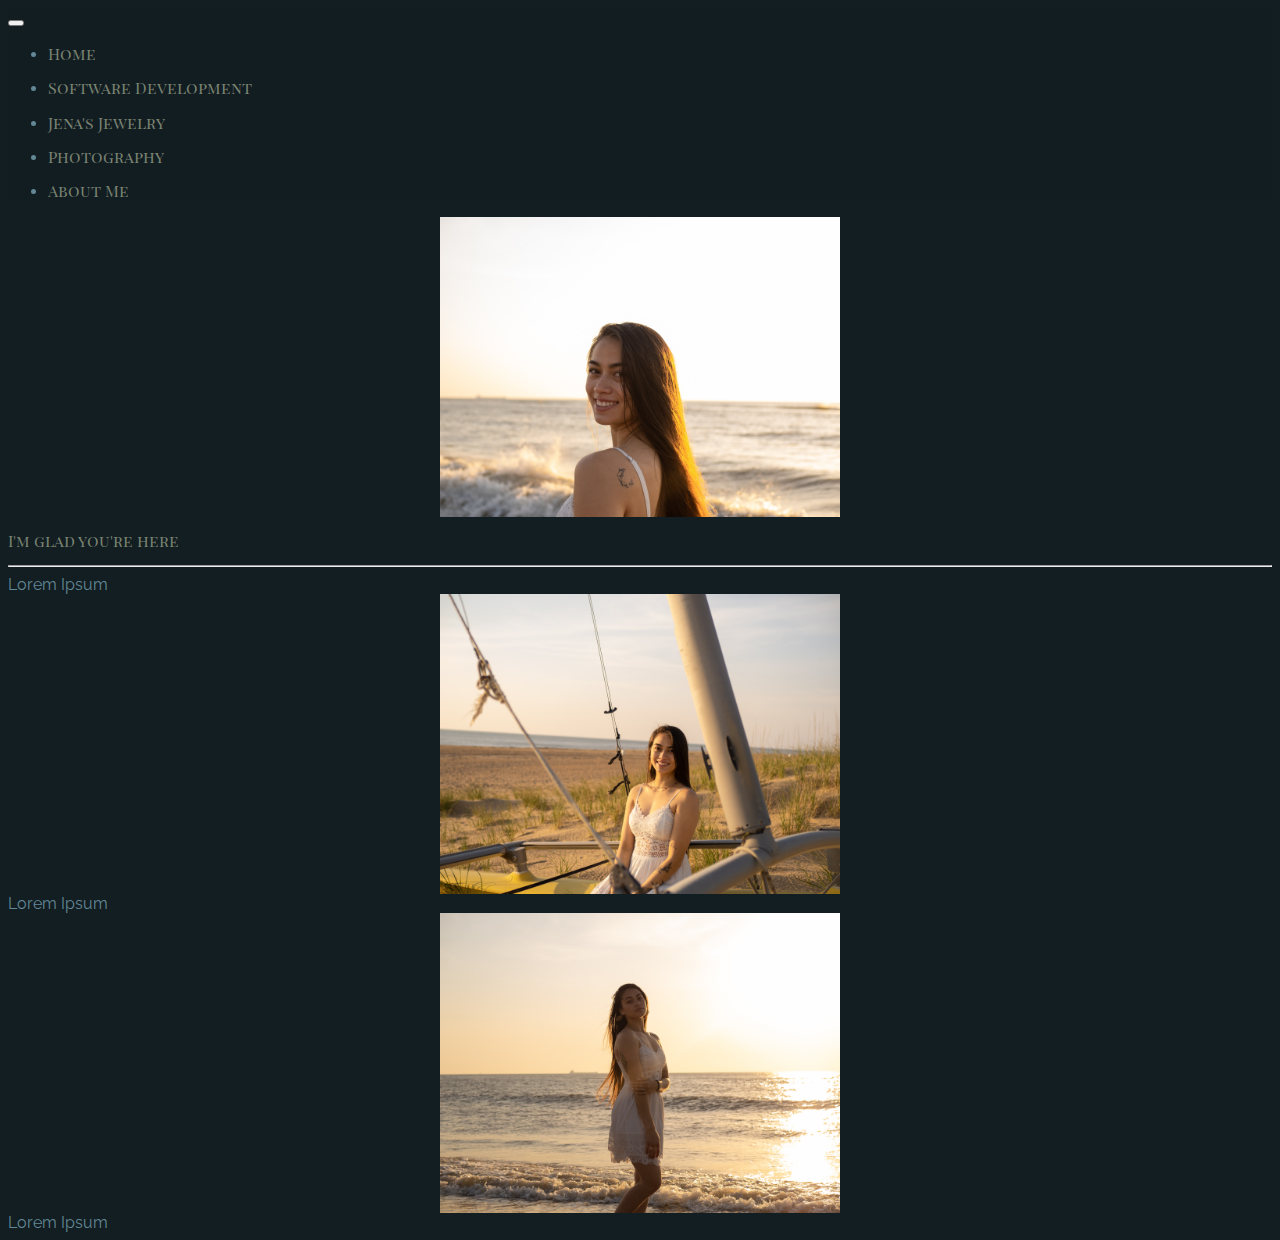
==== about.html @ 1d697b53 "Added Photography page and about me" ====
<!DOCTYPE html>
<html>
    <head>
        <meta charset="UTF-8">
        <meta name="viewport" content="width=device-width, initial-scale=1.0" />
        <title>Home</title>
        <link href="https://fonts.googleapis.com/css?family=Lato:300,400,600,700,800" rel="stylesheet">
        <link href="https://fonts.googleapis.com/css?family=Playfair+Display+SC:400" rel="stylesheet">        
        <link href="https://fonts.googleapis.com/css?family=Raleway:400" rel="stylesheet"> 
        <link href="https://cdn.jsdelivr.net/npm/bootstrap@5.2.0/dist/css/bootstrap.min.css" rel="stylesheet" integrity="sha384-gH2yIJqKdNHPEq0n4Mqa/HGKIhSkIHeL5AyhkYV8i59U5AR6csBvApHHNl/vI1Bx" crossorigin="anonymous">
        <link rel="stylesheet" href="site.css"></style>     
    </head>

    <body>      
      
      <nav class="navbar navbar-expand-lg sticky-top">
        <div class="container-fluid">
          <button class="navbar-toggler" type="button" data-bs-toggle="collapse" data-bs-target="#navbarTogglerDemo01" aria-controls="navbarTogglerDemo01" aria-expanded="false" aria-label="Toggle navigation">
            <span class="navbar-toggler-icon"></span>
          </button>
          <div class="collapse navbar-collapse" id="navbarTogglerDemo01">
            <ul class="navbar-nav me-auto mb-2 mb-lg-0">
              <li class="nav-item">
                <a class="nav-link active" aria-current="page" href="index.html"><h2>Home</h2></a>
              </li>
              <li class="nav-item">
                <a class="nav-link" href="software.html"><h2>Software Development</h2></a>
              </li>
              <li class="nav-item">
                <a class="nav-link" href="jewelry.html"><h2>Jena's Jewelry</h2></a>
              </li>
              <li class="nav-item">
                <a class="nav-link" href="photography.html"><h2>Photography</h2></a>
              </li>
              <li class="nav-item">
                <a class="nav-link" href="about.html"><h2>About Me</h2></a>
              </li>
            </ul>           
          </div>
        </div>
      </nav>

      <div class="row">
        <div class="col-12 col-md-6">
            <div class="self1"></div>
        </div>
        <div class="col-12 col-md-6">
          <h2>I'm glad you're here</h2>
          <hr/>
          Lorem Ipsum
        </div>
      </div>
      <div class="row">
        <div class="col-12 col-md-6">
            <div class="self2"></div>
        </div>
        <div class="col-12 col-md-6">
          Lorem Ipsum
        </div>
      </div>
      <div class="row">
        <div class="col-12 col-md-6">
            <div class="self3"></div>
        </div>
        <div class="col-12 col-md-6">
          Lorem Ipsum
        </div>
      </div>

      <script src="https://code.jquery.com/jquery-3.6.1.min.js" integrity="sha256-o88AwQnZB+VDvE9tvIXrMQaPlFFSUTR+nldQm1LuPXQ="
        crossorigin="anonymous"></script>
      <script>
        $(window).on('load', function () {
          $('#loading').hide();
        }) 
      </script>
    </body>
    <script src="https://cdn.jsdelivr.net/npm/bootstrap@5.2.0/dist/js/bootstrap.bundle.min.js" integrity="sha384-A3rJD856KowSb7dwlZdYEkO39Gagi7vIsF0jrRAoQmDKKtQBHUuLZ9AsSv4jD4Xa" crossorigin="anonymous"></script>
</html>
---- site.css ----
body {
    font-family: "Raleway", sans-serif;
    background-color: #121e22;
    color: #628795;
}
.banner h1 {
    font-family: "Playfair Display SC", "Georgia", serif;
    font-size: 80px;
    font-weight: normal;
    color: #AA6728;
}

h1 {
  font-family: "Playfair Display SC", "Georgia", serif;
  font-size: 3rem;
  font-weight: normal;
  color: #AA6728;
}

h2 {
    font-family: "Playfair Display SC", "Georgia", serif;
    font-size: 1rem;
    font-weight: normal;
    color: rgba(123, 132, 114);
}

h3 {
    font-family: "Playfair Display SC", "Georgia", serif;
    font-size: 2rem;
    font-weight: normal;
    color: rgba(123, 132, 114);
}

a {
    color: rgba(123, 132, 114, 0.5);
    text-decoration: none;
}
    a:hover {
        color: #628795;
    }

.navbar {
    background-color: #121e2250;
    border-bottom: white;
    --bs-navbar-toggler-border-color: rgba(0, 0, 0, 0);
    /*--bs-navbar-toggler-icon-bg: ;*/
    /*rgba(123, 132, 114, 0.5);*/
}

.nav {
    background-color: transparent;
}

.navbar-toggler.collapsed .navbar-toggler-icon{
    background-image: url("images/menu.svg");
}

.navbar-toggler .navbar-toggler-icon{
    background-image: url("images/close.svg");
}

.navbar-toggler-icon{
    background-image: url("images/menu.svg");
}

.banner {
    background-image: url("images/jena2.jpg");
    background-position: center center;
    background-repeat: no-repeat;
    background-origin: cover;
    height: 100vh;
    position: relative;
}

.banner-box{
    color: white;
    background-color:rgba(123, 132, 114, 0.5);
    font-family: "Raleway", sans-serif;
    text-transform: uppercase;
    font-weight: bold;
    font-size: 1rem;
    height: 200px;
    width: 600px;
}

.banner-text {
    margin: 20px;
}

#loading {
    position: fixed;
    display: flex;
    justify-content: center;
    align-items: center;
    width: 100%;
    height: 100%;
    top: 0;
    left: 0;
    opacity: 0.7;
    background-color: #fff;
    z-index: 99;
  }
  
  #loading-image {
    z-index: 100;
  }

  .gallery-photo {
    background-color: #FFF;
    background-position: center center;
    background-repeat: no-repeat;
    background-origin: cover;
    height: 500px;
    width: 500px;
  }

  .photo1 {
    background-image: url("images/photos/lizzie2.jpg");
    background-position: center center;
    background-repeat: no-repeat;
    background-size: contain;
    height: 300px;
    width: 100%;
  }
  .photo2 {
    background-image: url("images/photos/lizzie1.jpg");
    background-position: center center;
    background-repeat: no-repeat;
    background-size: contain;
    height: 300px;
    width: 100%;
  }
  .photo3 {
    background-image: url("images/photos/lizzie3.jpg");
    background-position: center center;
    background-repeat: no-repeat;
    background-size: contain;
    height: 300px;
    width: 100%;
  }
  .photo4 {
    background-image: url("images/photos/lizzie4.jpg");
    background-position: center center;
    background-repeat: no-repeat;
    background-size: contain;
    height: 300px;
    width: 100%;
  }
  .photo5 {
    background-image: url("images/photos/lizzie7.jpg");
    background-position: center center;
    background-repeat: no-repeat;
    background-size: contain;
    height: 300px;
    width: 100%;
  }
  .photo6 {
    background-image: url("images/photos/lizzie6.jpg");
    background-position: center center;
    background-repeat: no-repeat;
    background-size: contain;
    height: 300px;
    width: 100%;
  }
  .prod1 {
    background-image: url("images/photos/prod1.jpg");
    background-position: center center;
    background-repeat: no-repeat;
    background-size: contain;
    height: 300px;
    width: 100%;
  }
  .prod2 {
    background-image: url("images/photos/prod2.jpg");
    background-position: center center;
    background-repeat: no-repeat;
    background-size: contain;
    height: 300px;
    width: 100%;
  }
  .prod3 {
    background-image: url("images/photos/prod3.jpg");
    background-position: center center;
    background-repeat: no-repeat;
    background-size: contain;
    height: 300px;
    width: 100%;
  }
  .prod4 {
    background-image: url("images/photos/prod4.jpg");
    background-position: center center;
    background-repeat: no-repeat;
    background-size: contain;
    height: 300px;
    width: 100%;
  }
  .prod5 {
    background-image: url("images/photos/prod5.jpg");
    background-position: center center;
    background-repeat: no-repeat;
    background-size: contain;
    height: 300px;
    width: 100%;
  }
  .prod6 {
    background-image: url("images/photos/prod6.jpg");
    background-position: center center;
    background-repeat: no-repeat;
    background-size: contain;
    height: 300px;
    width: 100%;
  }
  .prom1 {
    background-image: url("images/photos/prom1.jpg");
    background-position: center center;
    background-repeat: no-repeat;
    background-size: contain;
    height: 300px;
    width: 100%;
  }
  .prom2 {
    background-image: url("images/photos/prom2.jpg");
    background-position: center center;
    background-repeat: no-repeat;
    background-size: contain;
    height: 300px;
    width: 100%;
  }
  .prom3 {
    background-image: url("images/photos/prom3.jpg");
    background-position: center center;
    background-repeat: no-repeat;
    background-size: contain;
    height: 300px;
    width: 100%;
  }
  .prom4 {
    background-image: url("images/photos/prom4.jpg");
    background-position: center center;
    background-repeat: no-repeat;
    background-size: contain;
    height: 300px;
    width: 100%;
  }
  .prom5 {
    background-image: url("images/photos/prom5.jpg");
    background-position: center center;
    background-repeat: no-repeat;
    background-size: contain;
    height: 300px;
    width: 100%;
  }
  .prom6 {
    background-image: url("images/photos/prom6.jpg");
    background-position: center center;
    background-repeat: no-repeat;
    background-size: contain;
    height: 300px;
    width: 100%;
  }
  .wed1 {
    background-image: url("images/photos/wed1.jpg");
    background-position: center center;
    background-repeat: no-repeat;
    background-size: contain;
    height: 300px;
    width: 100%;
  }
  .wed2 {
    background-image: url("images/photos/wed2.jpg");
    background-position: center center;
    background-repeat: no-repeat;
    background-size: contain;
    height: 300px;
    width: 100%;
  }
  .wed3 {
    background-image: url("images/photos/wed3.jpg");
    background-position: center center;
    background-repeat: no-repeat;
    background-size: contain;
    height: 300px;
    width: 100%;
  }
  .wed4 {
    background-image: url("images/photos/wed4.jpg");
    background-position: center center;
    background-repeat: no-repeat;
    background-size: contain;
    height: 300px;
    width: 100%;
  }
  .wed5 {
    background-image: url("images/photos/wed5.jpg");
    background-position: center center;
    background-repeat: no-repeat;
    background-size: contain;
    height: 300px;
    width: 100%;
  }
  .wed6 {
    background-image: url("images/photos/wed6.jpg");
    background-position: center center;
    background-repeat: no-repeat;
    background-size: contain;
    height: 300px;
    width: 100%;
  }
  .jewel1 {
    background-image: url("images/jewel1.jpg");
    background-position: center center;
    background-repeat: no-repeat;
    background-size: contain;
    height: 300px;
    width: 100%;
  }
  .jewel2 {
    background-image: url("images/jewel2.jpg");
    background-position: center center;
    background-repeat: no-repeat;
    background-size: contain;
    height: 300px;
    width: 100%;
  }
  .jewel3 {
    background-image: url("images/jewel3.jpg");
    background-position: center center;
    background-repeat: no-repeat;
    background-size: contain;
    height: 300px;
    width: 100%;
  }
  .jewel4 {
    background-image: url("images/jewel4.jpg");
    background-position: center center;
    background-repeat: no-repeat;
    background-size: contain;
    height: 300px;
    width: 100%;
  }
  .jewel5 {
    background-image: url("images/jewel5.jpg");
    background-position: center center;
    background-repeat: no-repeat;
    background-size: contain;
    height: 300px;
    width: 100%;
  }
  .jewel6 {
    background-image: url("images/jewel6.jpg");
    background-position: center center;
    background-repeat: no-repeat;
    background-size: contain;
    height: 300px;
    width: 100%;
  }
  .jewel7 {
    background-image: url("images/jewel7.jpg");
    background-position: center center;
    background-repeat: no-repeat;
    background-size: contain;
    height: 300px;
    width: 100%;
  }
  .jewel8 {
    background-image: url("images/jewel8.jpg");
    background-position: center center;
    background-repeat: no-repeat;
    background-size: contain;
    height: 300px;
    width: 100%;
  }
  .self1 {
    background-image: url("images/self1.jpg");
    background-position: center center;
    background-repeat: no-repeat;
    background-size: contain;
    height: 300px;
    width: 100%;
  }
  .self2 {
    background-image: url("images/self2.jpg");
    background-position: center center;
    background-repeat: no-repeat;
    background-size: contain;
    height: 300px;
    width: 100%;
  }
  .self3 {
    background-image: url("images/self3.jpg");
    background-position: center center;
    background-repeat: no-repeat;
    background-size: contain;
    height: 300px;
    width: 100%;
  }
  .btn-banner:hover {
    background-color: #00000005;
    opacity: 0.5;
  }

  .btn-banner:hover h3{
    color: white;
    opacity: 1;
  }
  

  .banner-photo1 {
    background-image: url("images/photos/beach-banner.jpg");
    background-position: center center;
    background-repeat: no-repeat;
    background-size: cover;
    height: 500px;
    width: 100vw;
    position: relative;
    opacity: 0.75;
  }
  .banner-photo2 {
    background-image: url("images/photos/barista.jpg");
    background-position: center center;
    background-repeat: no-repeat;
    background-size: cover;
    height: 500px;
    width: 100vw;
    position: relative;
    opacity: 0.75;
  }
  .banner-photo3 {
    background-image: url("images/photos/banner-prom.jpg");
    background-position: center center;
    background-repeat: no-repeat;
    background-size: cover;
    height: 500px;
    width: 100vw;
    position: relative;
    opacity: 0.75;
  }
  .banner-photo4 {
    background-image: url("images/photos/wedding-banner.jpg");
    background-position: center center;
    background-repeat: no-repeat;
    background-size: cover;
    height: 500px;
    width: 100vw;
    position: relative;
    opacity: 0.75;
  }
  .jewelry-banner {
    background-image: url("images/jewelry-banner.jpg");
    background-position: center center;
    background-repeat: no-repeat;
    background-size: cover;
    height: 500px;
    width: 100vw;
    position: relative;
    opacity: 0.75;
  }

@media (max-width: 600px) {

    h1 {
        font-size: 40px;
    }

    .banner-box{
        color: white;
        background-color:rgba(123, 132, 114, 0.5);
        font-family: "Raleway", sans-serif;
        text-transform: uppercase;
        font-weight: bold;
        font-size: 1rem;
        height: 40vh;
        width: 100vw;
    }
    .banner-text{
        margin: 5px;
    }

    .banner{
        background-position: center bottom;
    }

    body {
        background-color: #121e22;
    }
}
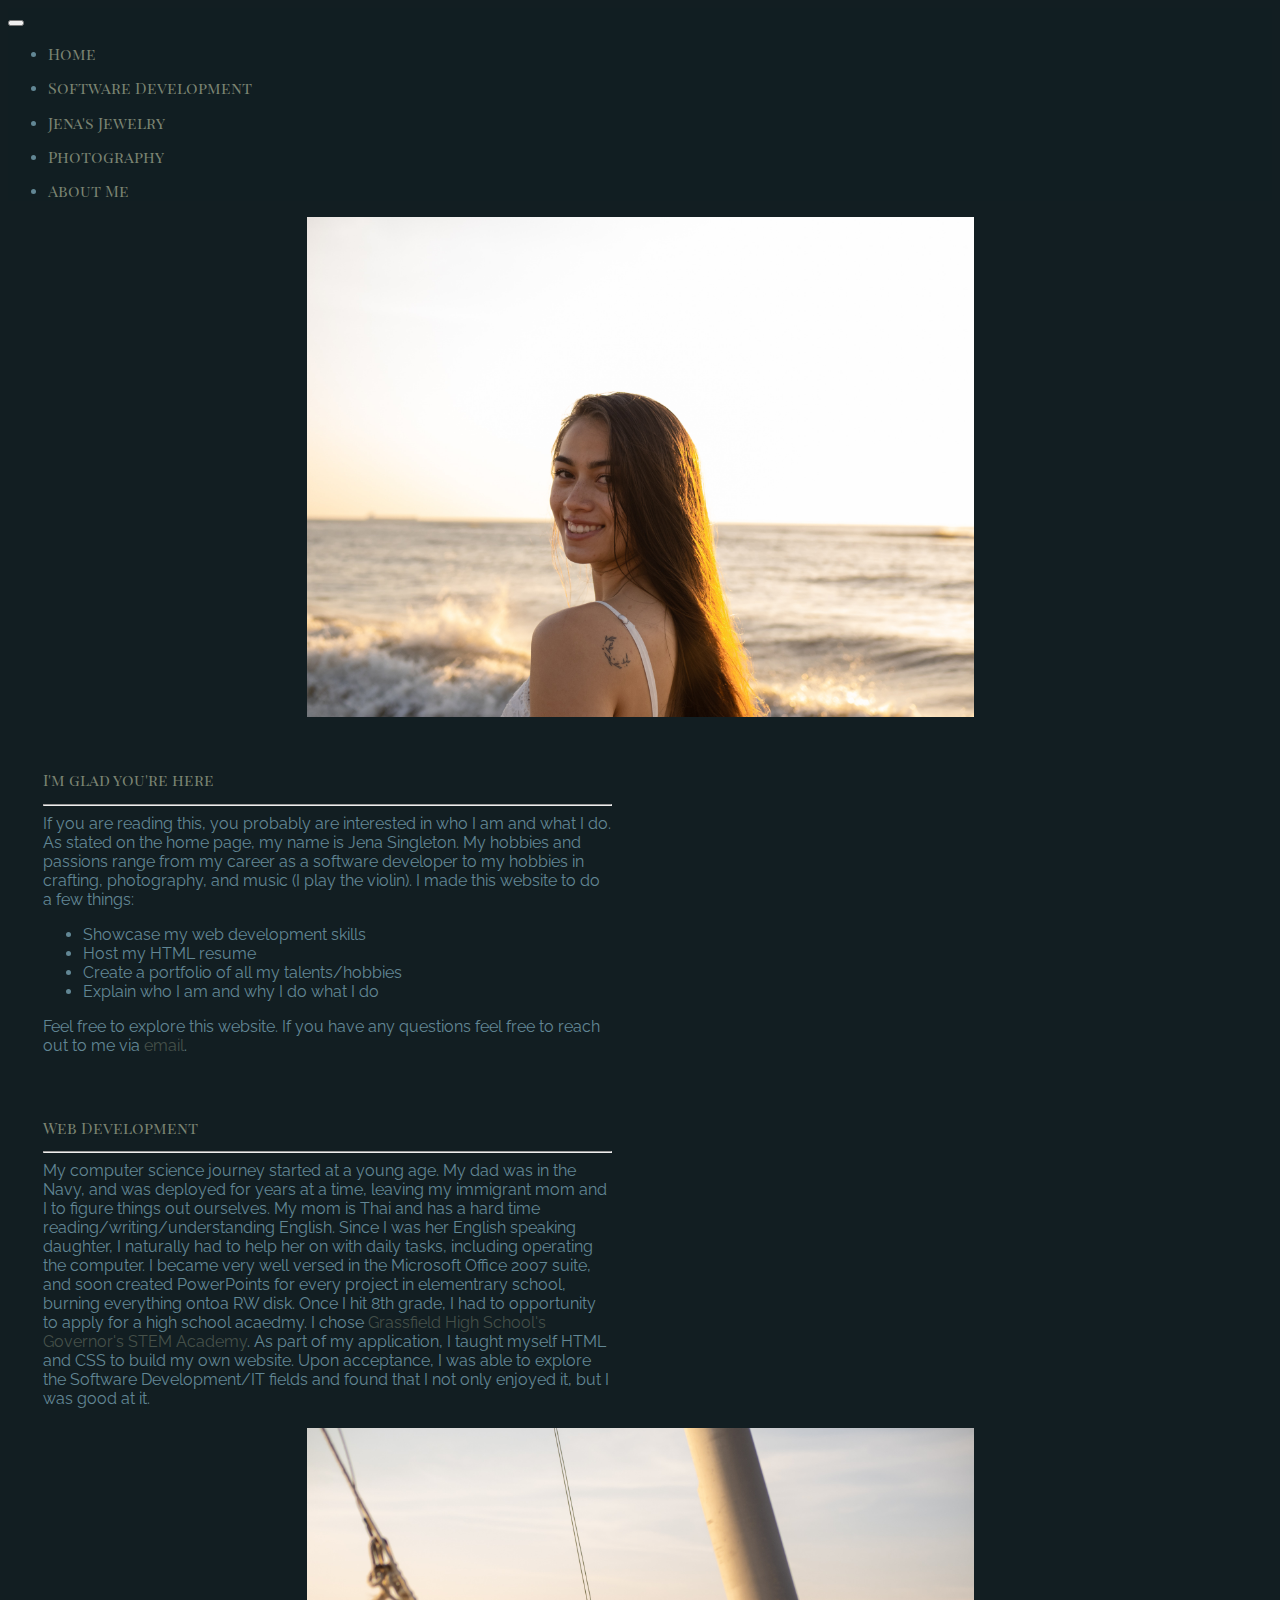
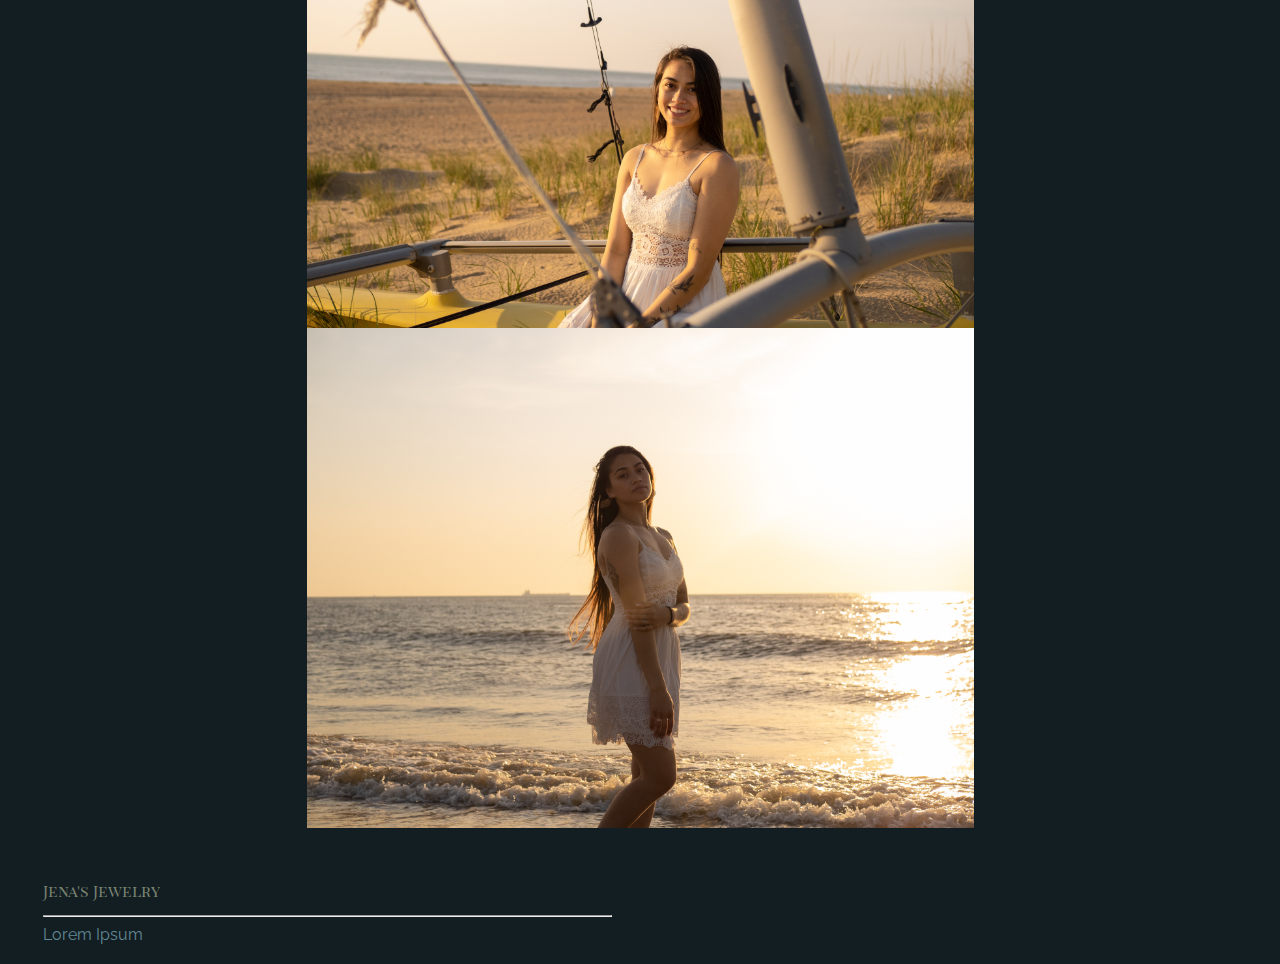
==== commit 4b912655: "Added About Me Content" ====
--- a/about.html
+++ b/about.html
@@ -40,33 +40,65 @@
         </div>
       </nav>
 
-      <div class="row">
-        <div class="col-12 col-md-6">
-            <div class="self1"></div>
+      <div class="container-fluid">
+        <div class="row">
+          <div class="col-12 col-md-6">
+              <div class="self1"></div>
+          </div>
+          <div class="col-12 col-md-6 about-text">
+            <br/>
+            <h2>I'm glad you're here</h2>
+            <hr/>
+            If you are reading this, you probably are interested in who I am and what I do. As stated on the home page,
+            my name is Jena Singleton. My hobbies and passions range from my career as a software developer to my hobbies in crafting,
+            photography, and music (I play the violin). I made this website to do a few things:
+              <ul>
+                <li>
+                  Showcase my web development skills
+                </li>
+                <li>
+                  Host my HTML resume
+                </li>
+                <li>
+                  Create a portfolio of all my talents/hobbies
+                </li>
+                <li>
+                  Explain who I am and why I do what I do
+                </li>
+              </ul>
+            Feel free to explore this website. If you have any questions feel free to reach out to me via 
+            <a href="mailto:jenaaesingleton@gmail.com">email</a>.
+          </div>
         </div>
-        <div class="col-12 col-md-6">
-          <h2>I'm glad you're here</h2>
-          <hr/>
-          Lorem Ipsum
+        <div class="row">
+          <div class="col-12 col-md-6 about-text">
+            <br/>
+            <h2>Web Development</h2>
+            <hr/>
+            My computer science journey started at a young age. My dad was in the Navy, and was deployed for years at a time, 
+            leaving my immigrant mom and I to figure things out ourselves. My mom is Thai and has a hard time reading/writing/understanding English.
+            Since I was her English speaking daughter, I naturally had to help her on with daily tasks, including operating the computer. I became very well versed in the Microsoft Office 
+            2007 suite, and soon created PowerPoints for every project in elementrary school, burning everything ontoa RW disk. Once I hit 8th grade,
+            I had to opportunity to apply for a high school acaedmy. I chose <a target="_blank" href="https://cpschools.com/gfh/stem-academy/">Grassfield High School's Governor's STEM Academy</a>. 
+            As part of my application, I taught myself HTML and CSS to build my own website. Upon acceptance, I was able to explore the Software Development/IT fields and found
+            that I not only enjoyed it, but I was good at it. 
+          </div>
+          <div class="col-12 col-md-6">
+            <div class="self2"></div>
+          </div>
+        </div>
+        <div class="row">
+          <div class="col-12 col-md-6">
+              <div class="self3"></div>
+          </div>
+          <div class="col-12 col-md-6 about-text">
+            <br/>
+            <h2>Jena's Jewelry</h2>
+            <hr/>
+            Lorem Ipsum
+          </div>
         </div>
       </div>
-      <div class="row">
-        <div class="col-12 col-md-6">
-            <div class="self2"></div>
-        </div>
-        <div class="col-12 col-md-6">
-          Lorem Ipsum
-        </div>
-      </div>
-      <div class="row">
-        <div class="col-12 col-md-6">
-            <div class="self3"></div>
-        </div>
-        <div class="col-12 col-md-6">
-          Lorem Ipsum
-        </div>
-      </div>
-
       <script src="https://code.jquery.com/jquery-3.6.1.min.js" integrity="sha256-o88AwQnZB+VDvE9tvIXrMQaPlFFSUTR+nldQm1LuPXQ="
         crossorigin="anonymous"></script>
       <script>
--- a/site.css
+++ b/site.css
@@ -40,7 +40,7 @@
     }
 
 .navbar {
-    background-color: #121e2250;
+    background-color: #121e2275;
     border-bottom: white;
     --bs-navbar-toggler-border-color: rgba(0, 0, 0, 0);
     /*--bs-navbar-toggler-icon-bg: ;*/
@@ -74,7 +74,7 @@
 
 .banner-box{
     color: white;
-    background-color:rgba(123, 132, 114, 0.5);
+    background-color:rgba(123, 132, 114, 0.75);
     font-family: "Raleway", sans-serif;
     text-transform: uppercase;
     font-weight: bold;
@@ -87,6 +87,11 @@
     margin: 20px;
 }
 
+.photo-text {
+  font-size: 3rem;
+  color: white;
+}
+
 #loading {
     position: fixed;
     display: flex;
@@ -375,7 +380,7 @@
     background-position: center center;
     background-repeat: no-repeat;
     background-size: contain;
-    height: 300px;
+    height: 500px;
     width: 100%;
   }
   .self2 {
@@ -383,7 +388,7 @@
     background-position: center center;
     background-repeat: no-repeat;
     background-size: contain;
-    height: 300px;
+    height: 500px;
     width: 100%;
   }
   .self3 {
@@ -391,18 +396,23 @@
     background-position: center center;
     background-repeat: no-repeat;
     background-size: contain;
-    height: 300px;
+    height: 500px;
     width: 100%;
   }
   .btn-banner:hover {
     background-color: #00000005;
-    opacity: 0.5;
+    opacity: 0.25;
   }
 
   .btn-banner:hover h3{
     color: white;
     opacity: 1;
   }
+
+  .btn-banner h3{
+    color: white;
+    opacity: 1;
+  }
   
 
   .banner-photo1 {
@@ -413,7 +423,7 @@
     height: 500px;
     width: 100vw;
     position: relative;
-    opacity: 0.75;
+    opacity: 0.60;
   }
   .banner-photo2 {
     background-image: url("images/photos/barista.jpg");
@@ -423,7 +433,7 @@
     height: 500px;
     width: 100vw;
     position: relative;
-    opacity: 0.75;
+    opacity: 0.60;
   }
   .banner-photo3 {
     background-image: url("images/photos/banner-prom.jpg");
@@ -433,7 +443,7 @@
     height: 500px;
     width: 100vw;
     position: relative;
-    opacity: 0.75;
+    opacity: 0.60;
   }
   .banner-photo4 {
     background-image: url("images/photos/wedding-banner.jpg");
@@ -443,7 +453,7 @@
     height: 500px;
     width: 100vw;
     position: relative;
-    opacity: 0.75;
+    opacity: 0.60;
   }
   .jewelry-banner {
     background-image: url("images/jewelry-banner.jpg");
@@ -453,7 +463,13 @@
     height: 500px;
     width: 100vw;
     position: relative;
-    opacity: 0.75;
+    opacity: 0.60;
+  }
+
+  .about-text {
+    width: 45%;
+    padding: 10px 15px 10px 15px;
+    margin: 10px 20px 10px 20px;
   }
 
 @media (max-width: 600px) {
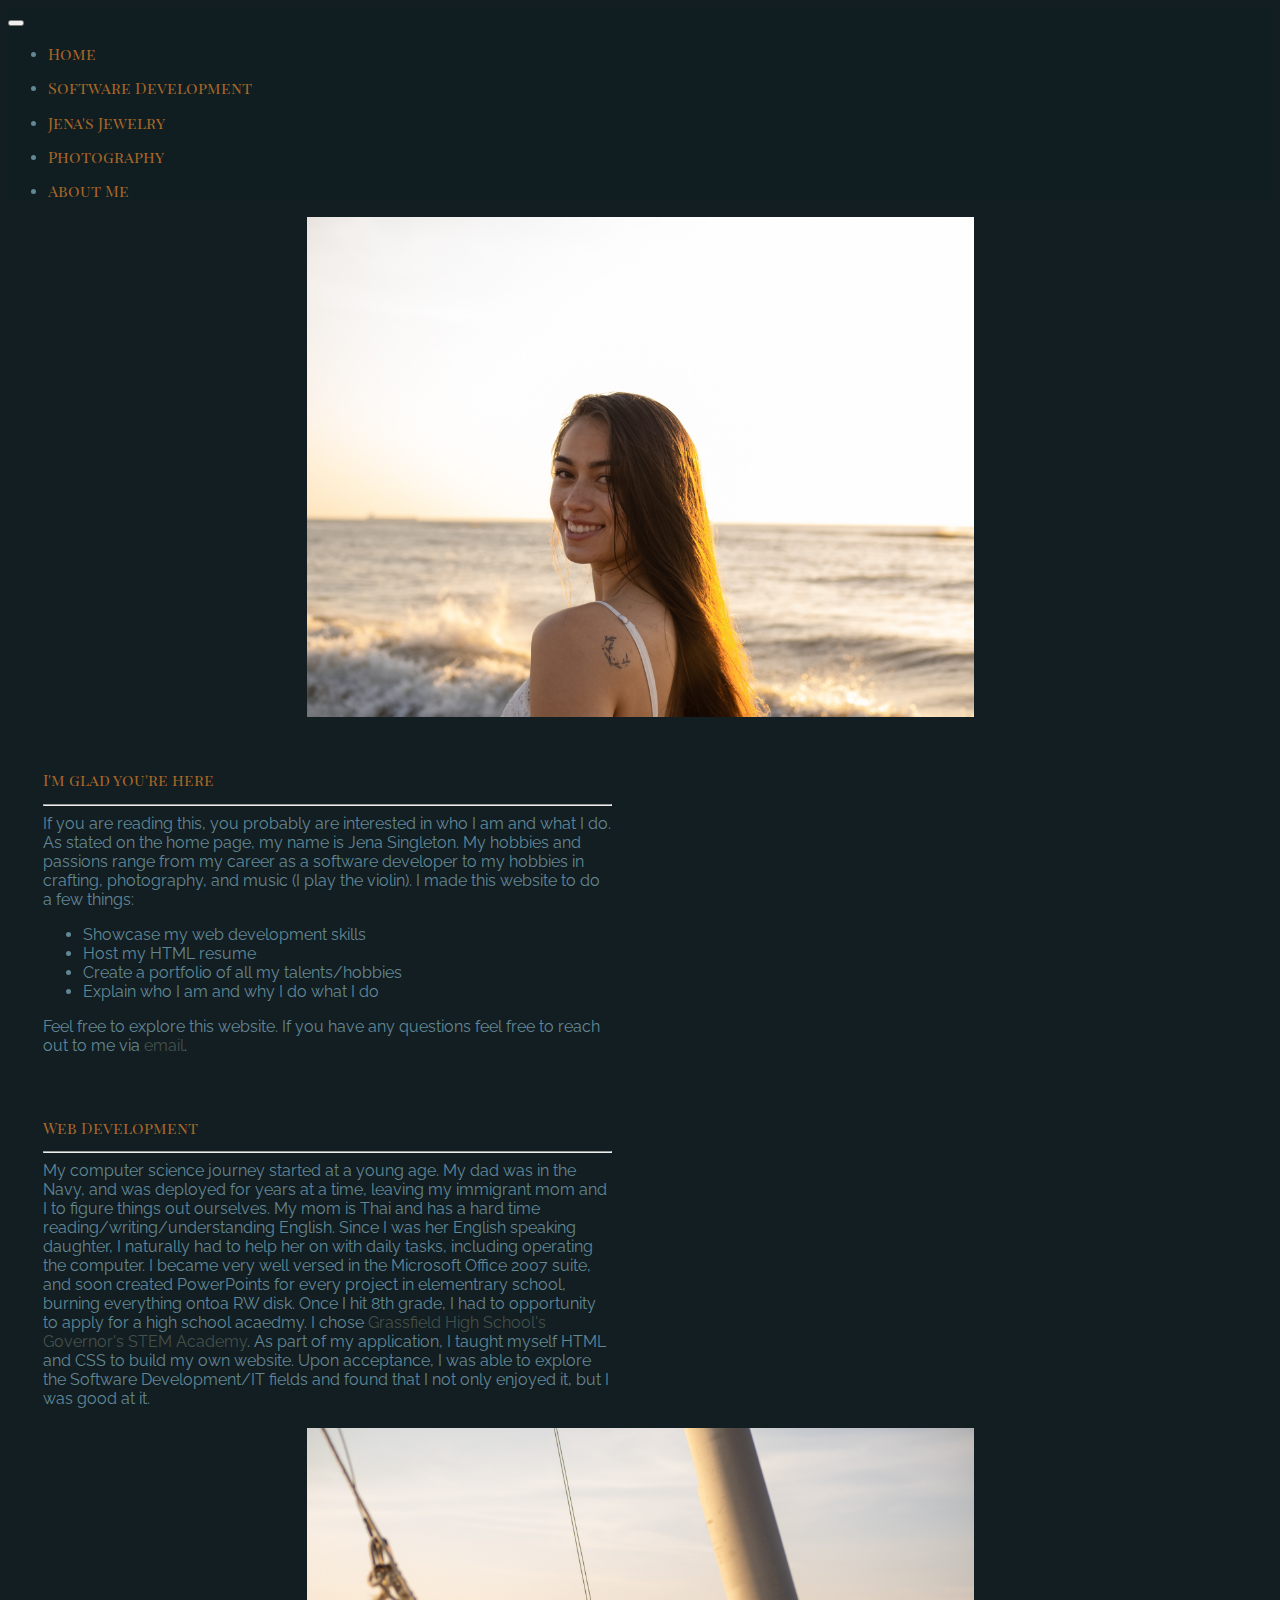
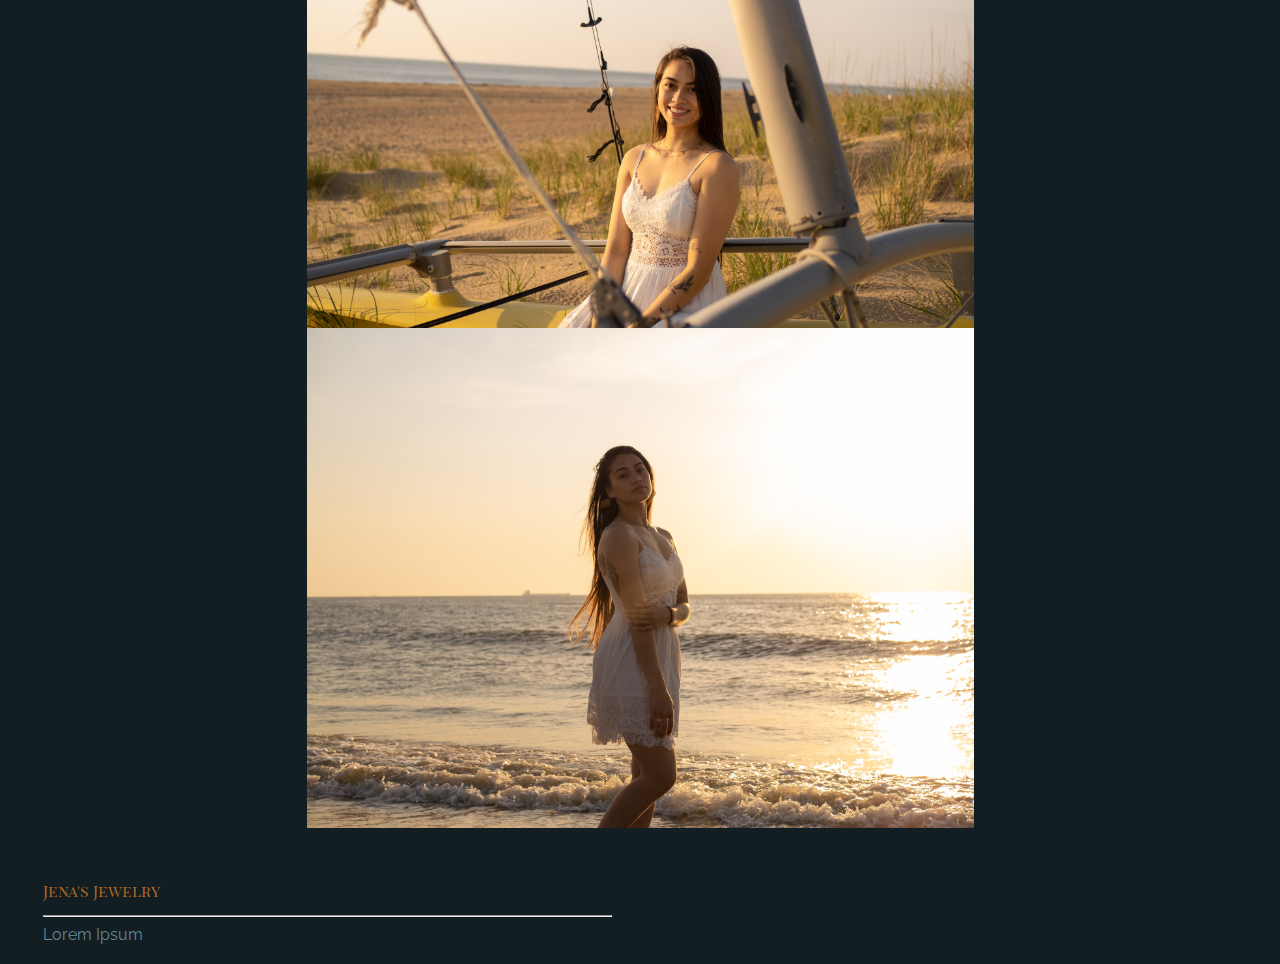
==== commit 5f49b920: "Stable Release" ====
--- a/about.html
+++ b/about.html
@@ -8,7 +8,15 @@
         <link href="https://fonts.googleapis.com/css?family=Playfair+Display+SC:400" rel="stylesheet">        
         <link href="https://fonts.googleapis.com/css?family=Raleway:400" rel="stylesheet"> 
         <link href="https://cdn.jsdelivr.net/npm/bootstrap@5.2.0/dist/css/bootstrap.min.css" rel="stylesheet" integrity="sha384-gH2yIJqKdNHPEq0n4Mqa/HGKIhSkIHeL5AyhkYV8i59U5AR6csBvApHHNl/vI1Bx" crossorigin="anonymous">
-        <link rel="stylesheet" href="site.css"></style>     
+        <link rel="stylesheet" href="site.css"></style>    
+        
+        <link rel="apple-touch-icon" sizes="180x180" href="favicon/apple-touch-icon.png">
+        <link rel="icon" type="image/png" sizes="32x32" href="favicon/favicon-32x32.png">
+        <link rel="icon" type="image/png" sizes="16x16" href="favicon/favicon-16x16.png">
+        <link rel="manifest" href="favicon/site.webmanifest">
+        <link rel="mask-icon" href="favicon/safari-pinned-tab.svg" color="#5bbad5">
+        <meta name="msapplication-TileColor" content="#2b5797">
+        <meta name="theme-color" content="#000000">
     </head>
 
     <body>      
--- a/site.css
+++ b/site.css
@@ -1,6 +1,6 @@
 body {
     font-family: "Raleway", sans-serif;
-    background-color: #121e22;
+    background-color: rgba(18,30,34,1);
     color: #628795;
 }
 .banner h1 {
@@ -21,7 +21,7 @@
     font-family: "Playfair Display SC", "Georgia", serif;
     font-size: 1rem;
     font-weight: normal;
-    color: rgba(123, 132, 114);
+    color: #AA6728
 }
 
 h3 {
@@ -40,7 +40,7 @@
     }
 
 .navbar {
-    background-color: #121e2275;
+    background-color: rgba(18,30,34,0.8);
     border-bottom: white;
     --bs-navbar-toggler-border-color: rgba(0, 0, 0, 0);
     /*--bs-navbar-toggler-icon-bg: ;*/
@@ -67,8 +67,9 @@
     background-image: url("images/jena2.jpg");
     background-position: center center;
     background-repeat: no-repeat;
-    background-origin: cover;
+    background-size: cover;
     height: 100vh;
+    width: 100vw;
     position: relative;
 }
 
@@ -447,6 +448,26 @@
   }
   .banner-photo4 {
     background-image: url("images/photos/wedding-banner.jpg");
+    background-position: center center;
+    background-repeat: no-repeat;
+    background-size: cover;
+    height: 500px;
+    width: 100vw;
+    position: relative;
+    opacity: 0.60;
+  }
+  .banner-photo5 {
+    background-image: url("images/photos/food-banner.jpg");
+    background-position: center center;
+    background-repeat: no-repeat;
+    background-size: cover;
+    height: 500px;
+    width: 100vw;
+    position: relative;
+    opacity: 0.60;
+  }
+  .banner-photo6 {
+    background-image: url("images/photos/nature-banner.jpg");
     background-position: center center;
     background-repeat: no-repeat;
     background-size: cover;
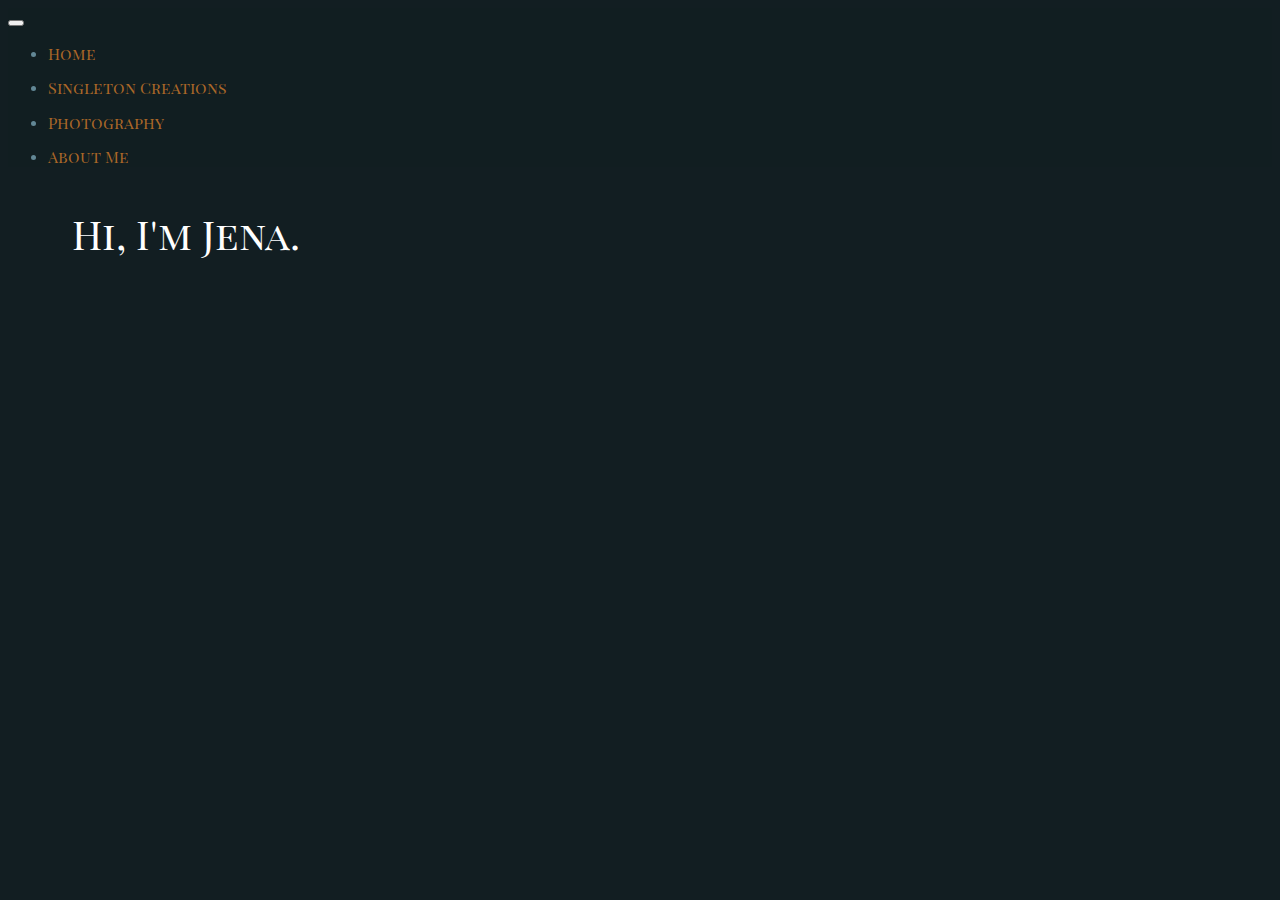
==== commit d4cfede0: "design update" ====
--- a/about.html
+++ b/about.html
@@ -32,10 +32,7 @@
                 <a class="nav-link active" aria-current="page" href="index.html"><h2>Home</h2></a>
               </li>
               <li class="nav-item">
-                <a class="nav-link" href="software.html"><h2>Software Development</h2></a>
-              </li>
-              <li class="nav-item">
-                <a class="nav-link" href="jewelry.html"><h2>Jena's Jewelry</h2></a>
+                <a class="nav-link" href="jewelry.html"><h2>Singleton Creations</h2></a>
               </li>
               <li class="nav-item">
                 <a class="nav-link" href="photography.html"><h2>Photography</h2></a>
@@ -48,65 +45,10 @@
         </div>
       </nav>
 
-      <div class="container-fluid">
-        <div class="row">
-          <div class="col-12 col-md-6">
-              <div class="self1"></div>
-          </div>
-          <div class="col-12 col-md-6 about-text">
-            <br/>
-            <h2>I'm glad you're here</h2>
-            <hr/>
-            If you are reading this, you probably are interested in who I am and what I do. As stated on the home page,
-            my name is Jena Singleton. My hobbies and passions range from my career as a software developer to my hobbies in crafting,
-            photography, and music (I play the violin). I made this website to do a few things:
-              <ul>
-                <li>
-                  Showcase my web development skills
-                </li>
-                <li>
-                  Host my HTML resume
-                </li>
-                <li>
-                  Create a portfolio of all my talents/hobbies
-                </li>
-                <li>
-                  Explain who I am and why I do what I do
-                </li>
-              </ul>
-            Feel free to explore this website. If you have any questions feel free to reach out to me via 
-            <a href="mailto:jenaaesingleton@gmail.com">email</a>.
-          </div>
-        </div>
-        <div class="row">
-          <div class="col-12 col-md-6 about-text">
-            <br/>
-            <h2>Web Development</h2>
-            <hr/>
-            My computer science journey started at a young age. My dad was in the Navy, and was deployed for years at a time, 
-            leaving my immigrant mom and I to figure things out ourselves. My mom is Thai and has a hard time reading/writing/understanding English.
-            Since I was her English speaking daughter, I naturally had to help her on with daily tasks, including operating the computer. I became very well versed in the Microsoft Office 
-            2007 suite, and soon created PowerPoints for every project in elementrary school, burning everything ontoa RW disk. Once I hit 8th grade,
-            I had to opportunity to apply for a high school acaedmy. I chose <a target="_blank" href="https://cpschools.com/gfh/stem-academy/">Grassfield High School's Governor's STEM Academy</a>. 
-            As part of my application, I taught myself HTML and CSS to build my own website. Upon acceptance, I was able to explore the Software Development/IT fields and found
-            that I not only enjoyed it, but I was good at it. 
-          </div>
-          <div class="col-12 col-md-6">
-            <div class="self2"></div>
-          </div>
-        </div>
-        <div class="row">
-          <div class="col-12 col-md-6">
-              <div class="self3"></div>
-          </div>
-          <div class="col-12 col-md-6 about-text">
-            <br/>
-            <h2>Jena's Jewelry</h2>
-            <hr/>
-            Lorem Ipsum
-          </div>
-        </div>
+      <div class="container">
+        <h3 class="text-center">Hi, I'm Jena.</h3>
       </div>
+      
       <script src="https://code.jquery.com/jquery-3.6.1.min.js" integrity="sha256-o88AwQnZB+VDvE9tvIXrMQaPlFFSUTR+nldQm1LuPXQ="
         crossorigin="anonymous"></script>
       <script>
--- a/site.css
+++ b/site.css
@@ -26,9 +26,24 @@
 
 h3 {
     font-family: "Playfair Display SC", "Georgia", serif;
-    font-size: 2rem;
+    font-size: 2.5rem;
     font-weight: normal;
-    color: rgba(123, 132, 114);
+    color: #fff;
+}
+
+h4 {
+  font-family: "Playfair Display SC", "Georgia", serif;
+  font-size: 2rem;
+  font-weight: normal;
+  color: rgba(123, 132, 114);
+}
+
+h5 {
+  font-family: "Roboto", sans-serif;
+  font-size: 1rem;
+  font-weight: 200;
+  color: #6b6b6b; 
+  padding: 0rem 4rem;
 }
 
 a {
@@ -38,6 +53,16 @@
     a:hover {
         color: #628795;
     }
+
+    a:hover > h5  {
+      color: #bdbdbd;
+    }
+
+
+.container {
+  padding: 0rem 4rem;
+  margin: 10px 0px; 
+}
 
 .navbar {
     background-color: rgba(18,30,34,0.8);
@@ -64,13 +89,19 @@
 }
 
 .banner {
-    background-image: url("images/jena2.jpg");
-    background-position: center center;
-    background-repeat: no-repeat;
-    background-size: cover;
-    height: 100vh;
-    width: 100vw;
-    position: relative;
+      /* The image used */
+      background-image: url("images/jena2.jpg");
+
+      /* Set a specific height */
+      min-height: 100vh; 
+      /* height: 100vh; */
+      width: 100%;
+    
+      /* Create the parallax scrolling effect */
+      background-attachment: fixed;
+      background-position: center;
+      background-repeat: no-repeat;
+      background-size: cover;
 }
 
 .banner-box{
@@ -120,262 +151,18 @@
     width: 500px;
   }
 
-  .photo1 {
-    background-image: url("images/photos/lizzie2.jpg");
-    background-position: center center;
-    background-repeat: no-repeat;
-    background-size: contain;
-    height: 300px;
-    width: 100%;
-  }
-  .photo2 {
-    background-image: url("images/photos/lizzie1.jpg");
-    background-position: center center;
-    background-repeat: no-repeat;
-    background-size: contain;
-    height: 300px;
-    width: 100%;
-  }
-  .photo3 {
-    background-image: url("images/photos/lizzie3.jpg");
-    background-position: center center;
-    background-repeat: no-repeat;
-    background-size: contain;
-    height: 300px;
-    width: 100%;
-  }
-  .photo4 {
-    background-image: url("images/photos/lizzie4.jpg");
-    background-position: center center;
-    background-repeat: no-repeat;
-    background-size: contain;
-    height: 300px;
-    width: 100%;
-  }
-  .photo5 {
-    background-image: url("images/photos/lizzie7.jpg");
-    background-position: center center;
-    background-repeat: no-repeat;
-    background-size: contain;
-    height: 300px;
-    width: 100%;
-  }
-  .photo6 {
-    background-image: url("images/photos/lizzie6.jpg");
-    background-position: center center;
-    background-repeat: no-repeat;
-    background-size: contain;
-    height: 300px;
-    width: 100%;
-  }
-  .prod1 {
-    background-image: url("images/photos/prod1.jpg");
-    background-position: center center;
-    background-repeat: no-repeat;
-    background-size: contain;
-    height: 300px;
-    width: 100%;
-  }
-  .prod2 {
-    background-image: url("images/photos/prod2.jpg");
-    background-position: center center;
-    background-repeat: no-repeat;
-    background-size: contain;
-    height: 300px;
-    width: 100%;
-  }
-  .prod3 {
-    background-image: url("images/photos/prod3.jpg");
-    background-position: center center;
-    background-repeat: no-repeat;
-    background-size: contain;
-    height: 300px;
-    width: 100%;
-  }
-  .prod4 {
-    background-image: url("images/photos/prod4.jpg");
-    background-position: center center;
-    background-repeat: no-repeat;
-    background-size: contain;
-    height: 300px;
-    width: 100%;
-  }
-  .prod5 {
-    background-image: url("images/photos/prod5.jpg");
-    background-position: center center;
-    background-repeat: no-repeat;
-    background-size: contain;
-    height: 300px;
-    width: 100%;
-  }
-  .prod6 {
-    background-image: url("images/photos/prod6.jpg");
-    background-position: center center;
-    background-repeat: no-repeat;
-    background-size: contain;
-    height: 300px;
-    width: 100%;
-  }
-  .prom1 {
-    background-image: url("images/photos/prom1.jpg");
-    background-position: center center;
-    background-repeat: no-repeat;
-    background-size: contain;
-    height: 300px;
-    width: 100%;
-  }
-  .prom2 {
-    background-image: url("images/photos/prom2.jpg");
-    background-position: center center;
-    background-repeat: no-repeat;
-    background-size: contain;
-    height: 300px;
-    width: 100%;
-  }
-  .prom3 {
-    background-image: url("images/photos/prom3.jpg");
-    background-position: center center;
-    background-repeat: no-repeat;
-    background-size: contain;
-    height: 300px;
-    width: 100%;
-  }
-  .prom4 {
-    background-image: url("images/photos/prom4.jpg");
-    background-position: center center;
-    background-repeat: no-repeat;
-    background-size: contain;
-    height: 300px;
-    width: 100%;
-  }
-  .prom5 {
-    background-image: url("images/photos/prom5.jpg");
-    background-position: center center;
-    background-repeat: no-repeat;
-    background-size: contain;
-    height: 300px;
-    width: 100%;
-  }
-  .prom6 {
-    background-image: url("images/photos/prom6.jpg");
-    background-position: center center;
-    background-repeat: no-repeat;
-    background-size: contain;
-    height: 300px;
-    width: 100%;
-  }
-  .wed1 {
-    background-image: url("images/photos/wed1.jpg");
-    background-position: center center;
-    background-repeat: no-repeat;
-    background-size: contain;
-    height: 300px;
-    width: 100%;
-  }
-  .wed2 {
-    background-image: url("images/photos/wed2.jpg");
-    background-position: center center;
-    background-repeat: no-repeat;
-    background-size: contain;
-    height: 300px;
-    width: 100%;
-  }
-  .wed3 {
-    background-image: url("images/photos/wed3.jpg");
-    background-position: center center;
-    background-repeat: no-repeat;
-    background-size: contain;
-    height: 300px;
-    width: 100%;
-  }
-  .wed4 {
-    background-image: url("images/photos/wed4.jpg");
-    background-position: center center;
-    background-repeat: no-repeat;
-    background-size: contain;
-    height: 300px;
-    width: 100%;
-  }
-  .wed5 {
-    background-image: url("images/photos/wed5.jpg");
-    background-position: center center;
-    background-repeat: no-repeat;
-    background-size: contain;
-    height: 300px;
-    width: 100%;
-  }
-  .wed6 {
-    background-image: url("images/photos/wed6.jpg");
-    background-position: center center;
-    background-repeat: no-repeat;
-    background-size: contain;
-    height: 300px;
-    width: 100%;
-  }
-  .jewel1 {
-    background-image: url("images/jewel1.jpg");
-    background-position: center center;
-    background-repeat: no-repeat;
-    background-size: contain;
-    height: 300px;
-    width: 100%;
-  }
-  .jewel2 {
-    background-image: url("images/jewel2.jpg");
-    background-position: center center;
-    background-repeat: no-repeat;
-    background-size: contain;
-    height: 300px;
-    width: 100%;
-  }
-  .jewel3 {
-    background-image: url("images/jewel3.jpg");
-    background-position: center center;
-    background-repeat: no-repeat;
-    background-size: contain;
-    height: 300px;
-    width: 100%;
-  }
-  .jewel4 {
-    background-image: url("images/jewel4.jpg");
-    background-position: center center;
-    background-repeat: no-repeat;
-    background-size: contain;
-    height: 300px;
-    width: 100%;
-  }
-  .jewel5 {
-    background-image: url("images/jewel5.jpg");
-    background-position: center center;
-    background-repeat: no-repeat;
-    background-size: contain;
-    height: 300px;
-    width: 100%;
-  }
-  .jewel6 {
-    background-image: url("images/jewel6.jpg");
-    background-position: center center;
-    background-repeat: no-repeat;
-    background-size: contain;
-    height: 300px;
-    width: 100%;
-  }
-  .jewel7 {
-    background-image: url("images/jewel7.jpg");
-    background-position: center center;
-    background-repeat: no-repeat;
-    background-size: contain;
-    height: 300px;
-    width: 100%;
-  }
-  .jewel8 {
-    background-image: url("images/jewel8.jpg");
-    background-position: center center;
-    background-repeat: no-repeat;
-    background-size: contain;
-    height: 300px;
-    width: 100%;
-  }
+  .parallax {
+
+    /* Set a specific height */
+    min-height: 500px; 
+  
+    /* Create the parallax scrolling effect */
+    background-attachment: fixed;
+    background-position: center;
+    background-repeat: no-repeat;
+    background-size: cover;
+  }
+
   .self1 {
     background-image: url("images/self1.jpg");
     background-position: center center;
@@ -415,76 +202,20 @@
     opacity: 1;
   }
   
-
-  .banner-photo1 {
-    background-image: url("images/photos/beach-banner.jpg");
-    background-position: center center;
-    background-repeat: no-repeat;
-    background-size: cover;
-    height: 500px;
-    width: 100vw;
+  .banner-photo {
+    object-position: center center;
+    background-repeat: no-repeat;
+    object-fit: cover;
+    height: 100%;
+    width: 100%;
     position: relative;
     opacity: 0.60;
   }
-  .banner-photo2 {
-    background-image: url("images/photos/barista.jpg");
-    background-position: center center;
-    background-repeat: no-repeat;
-    background-size: cover;
+
+  a.image {
+    display: block;
     height: 500px;
     width: 100vw;
-    position: relative;
-    opacity: 0.60;
-  }
-  .banner-photo3 {
-    background-image: url("images/photos/banner-prom.jpg");
-    background-position: center center;
-    background-repeat: no-repeat;
-    background-size: cover;
-    height: 500px;
-    width: 100vw;
-    position: relative;
-    opacity: 0.60;
-  }
-  .banner-photo4 {
-    background-image: url("images/photos/wedding-banner.jpg");
-    background-position: center center;
-    background-repeat: no-repeat;
-    background-size: cover;
-    height: 500px;
-    width: 100vw;
-    position: relative;
-    opacity: 0.60;
-  }
-  .banner-photo5 {
-    background-image: url("images/photos/food-banner.jpg");
-    background-position: center center;
-    background-repeat: no-repeat;
-    background-size: cover;
-    height: 500px;
-    width: 100vw;
-    position: relative;
-    opacity: 0.60;
-  }
-  .banner-photo6 {
-    background-image: url("images/photos/nature-banner.jpg");
-    background-position: center center;
-    background-repeat: no-repeat;
-    background-size: cover;
-    height: 500px;
-    width: 100vw;
-    position: relative;
-    opacity: 0.60;
-  }
-  .jewelry-banner {
-    background-image: url("images/jewelry-banner.jpg");
-    background-position: center center;
-    background-repeat: no-repeat;
-    background-size: cover;
-    height: 500px;
-    width: 100vw;
-    position: relative;
-    opacity: 0.60;
   }
 
   .about-text {
